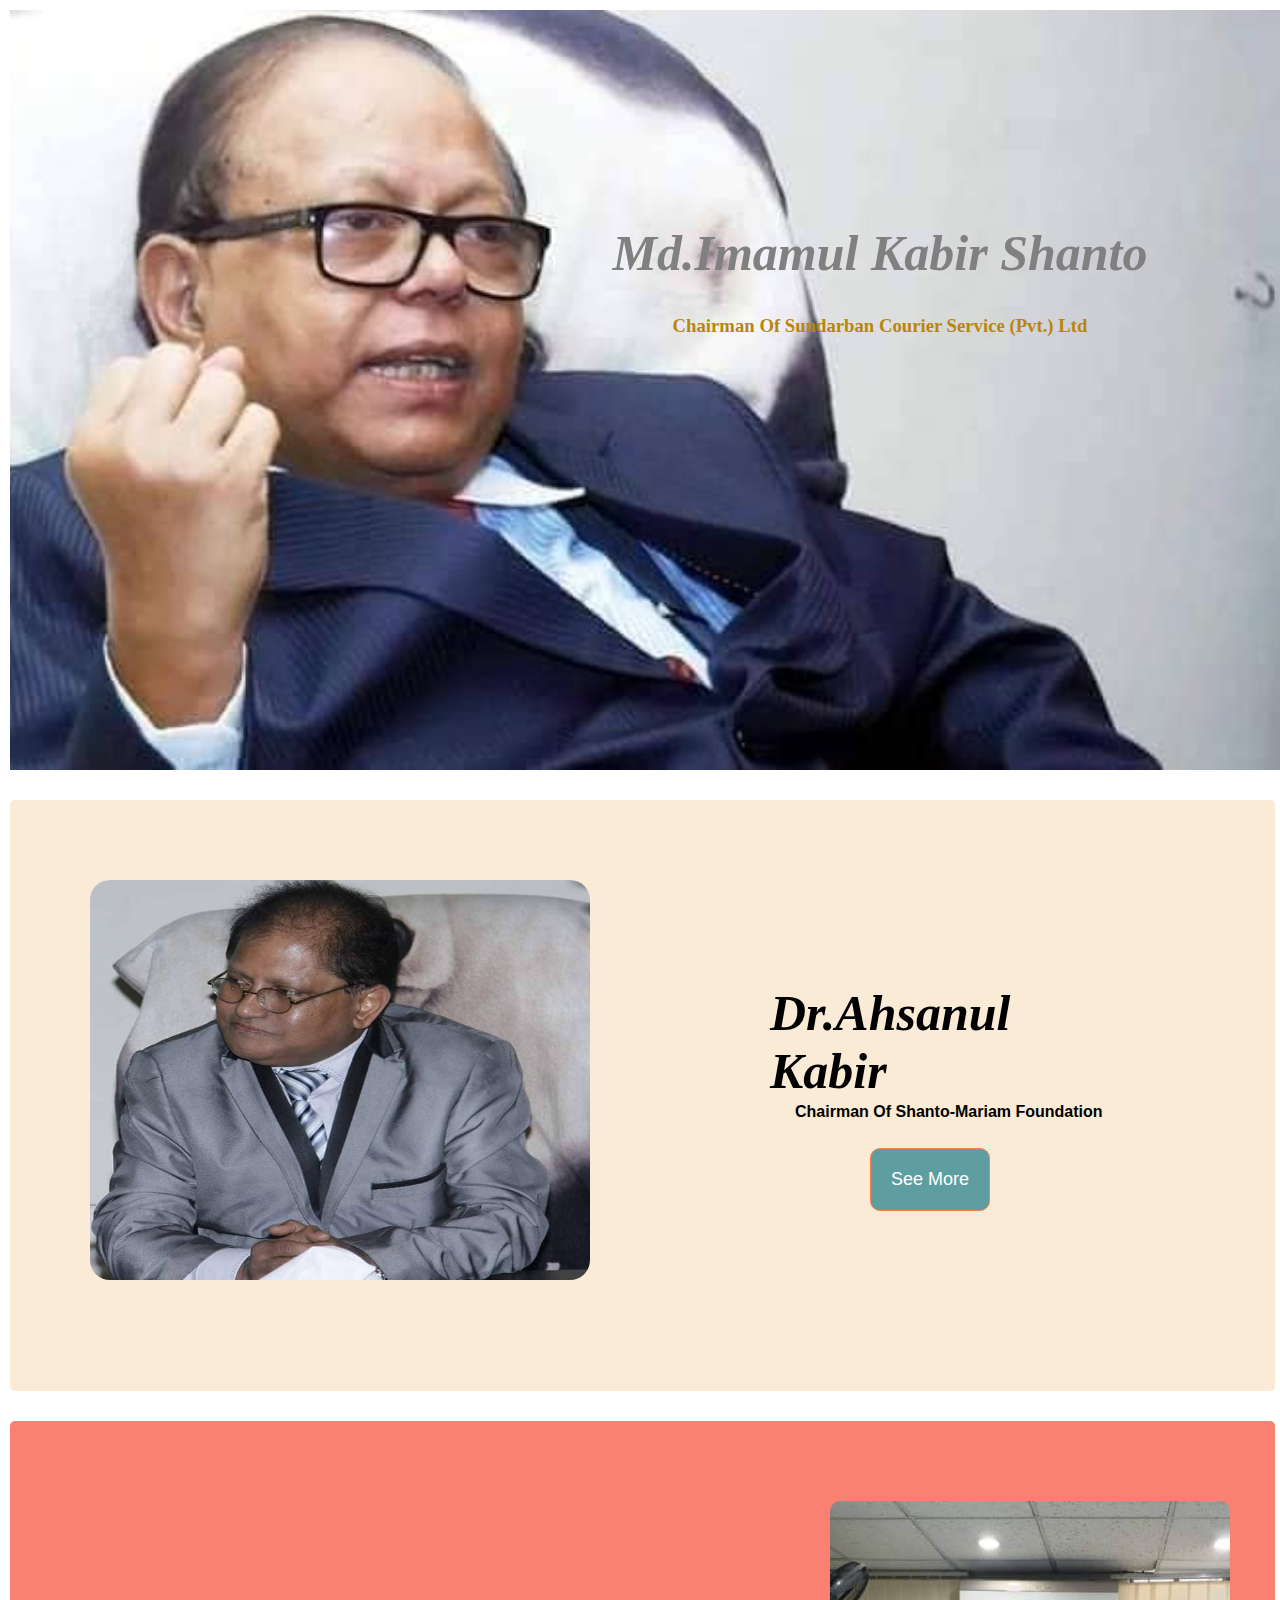
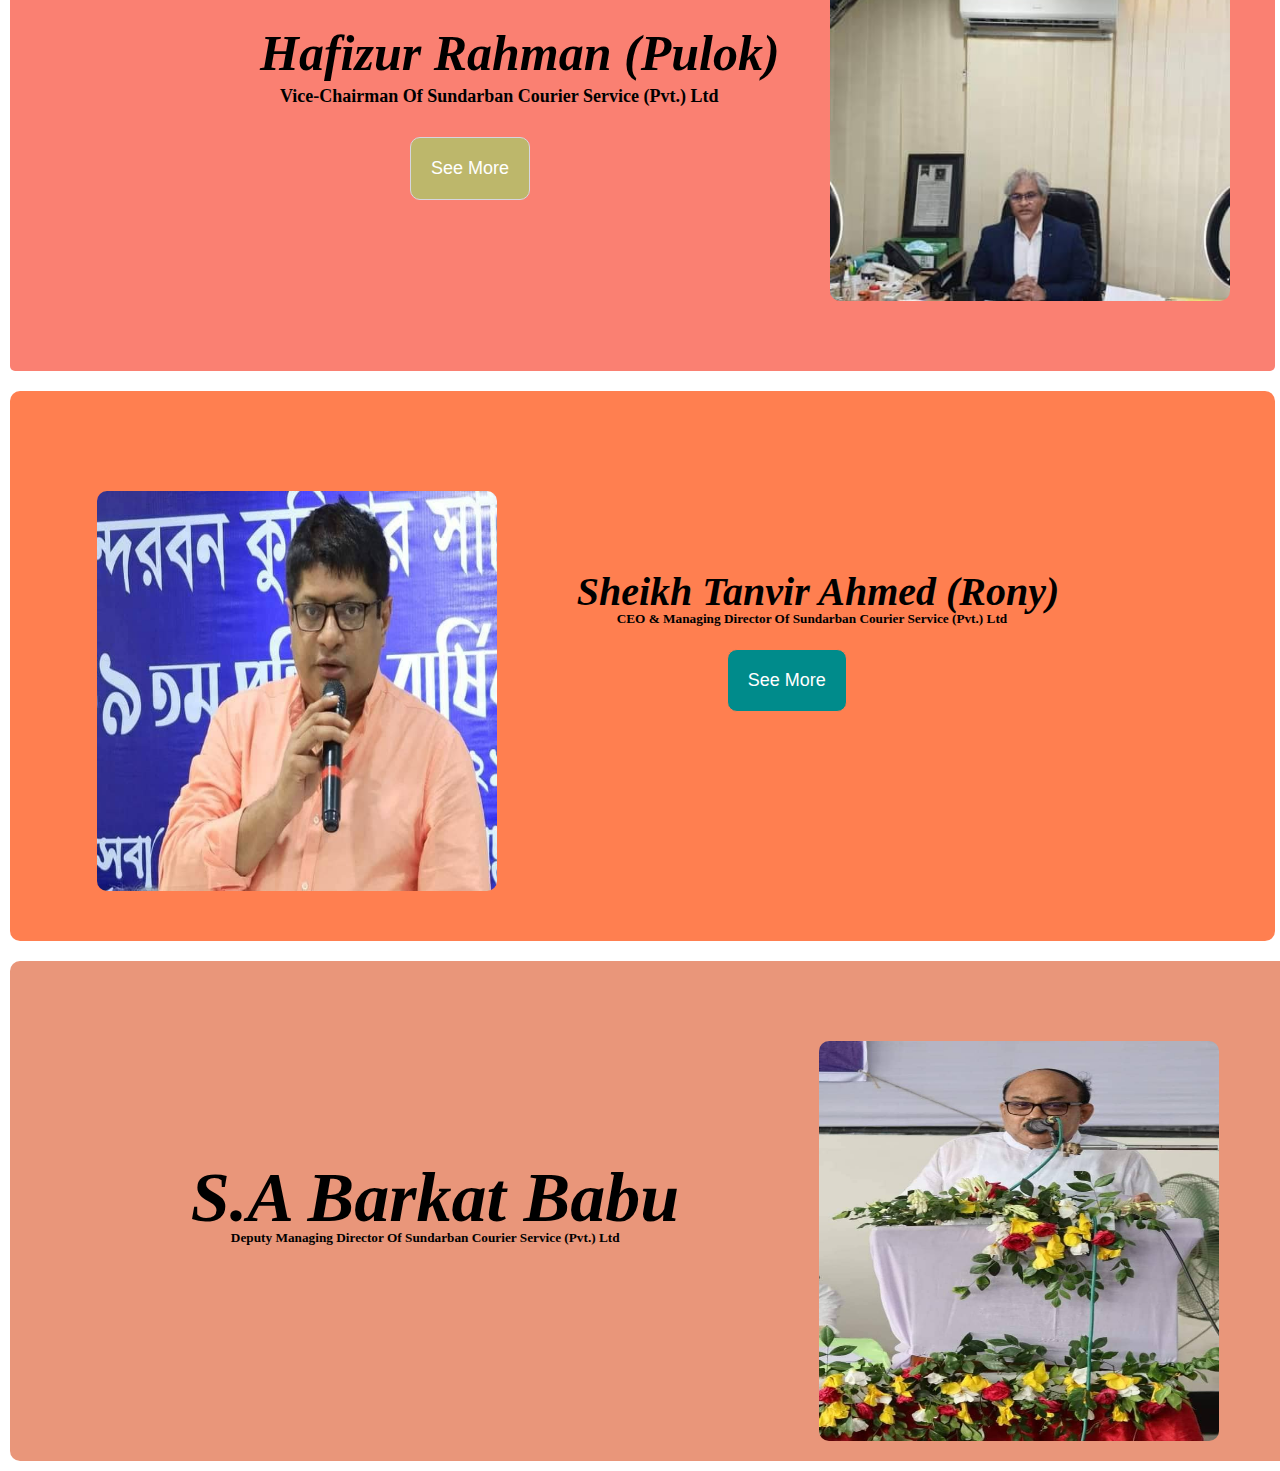
==== index.html @ 3a55e5bc "first commit" ====
<!DOCTYPE html>
<html lang="en">
<head>
    <meta charset="UTF-8">
    <meta http-equiv="X-UA-Compatible" content="IE=edge">
    <meta name="viewport" content="width=device-width, initial-scale=1.0">
    <link rel="shortcut icon" href="./image/logo.png" type="image/x-icon">
    <link rel="stylesheet" href="style.css">
    <title>Sundarban Courier Service</title>
</head>
<body>
    <main>
            <header class="header">
                    <h1>Md.Imamul Kabir Shanto</h1>
                    <h3>Chairman Of Sundarban Courier Service (Pvt.) Ltd</h3>
            </header>

            <section class="chairman">
                <div class="chairman-1">
                    <img src="./image/chairman-2.jpg" alt="">
                </div>
                <div class="chairman-2">
                    <h1>Dr.Ahsanul Kabir</h1>
                    <h5>Chairman Of Shanto-Mariam Foundation</h5>
                    <button>See More</button>
                </div>
            </section>

            <section class="vice-chairman">
            <div class="vice-chairman-1">
                <h1>Hafizur Rahman (Pulok)</h1>
                <h5>Vice-Chairman Of Sundarban Courier Service (Pvt.) Ltd</h5>
                <button>See More</button>
            </div>

            <div class="vice-chairman-2">
                <img src="./image/vice-chairman.jpg" alt="">
            </div>
        
            </section>


            <section class="md">
                <div class="md-sir">
                        <img src="./image/md-sir.jpg" alt="">
                </div>

                <div class="md-sir-1">
                    <h1>Sheikh Tanvir Ahmed (Rony)</h1>
                    <h5>CEO & Managing Director Of Sundarban Courier Service (Pvt.) Ltd</h5>
                    <button>See More</button>
                </div>
            </section>

            <section class="dmd">
                <div class="dmd-1">
                    <h1>S.A Barkat Babu</h1>
                    <h5>Deputy Managing Director Of Sundarban Courier Service (Pvt.) Ltd</h5>
                </div>
                <div class="dmd-2">
                    <img src="./image/dmd.jpg" alt="">
                </div>

            </section>




    </main>
</body>
</html>
---- style.css ----
body{
    margin: 0;
    padding: 0;
    box-sizing: border-box;
}
.header{
    width: 100%;
    height: 700px;
    background-image: url(./image/chairman.jpg);
    background-size: cover;
    background-repeat: no-repeat;
    background-position: center; 
    padding: 30px;
    margin: 10px 0 10px 10px;
}
.header h1 {
    text-align: center;
    position: relative;
    top: 150px;
    left: 200px;
    font-style: italic;
    font-size: 50px;
    color: gray;
}
.header h3{
    text-align: center;
    position: relative;
    top: 150px;
    left: 200px;
    color: darkgoldenrod;
}
.chairman{
    display: flex;
    background-color: antiquewhite;
    border-radius: 5px;
    margin: 30px 5px 0 10px;
}
.chairman-1 img{
    height: 400px;
    width: 500px;
    margin: 50px 0 0 50px;
    border-radius: 50px;
    padding: 30px;
}
.chairman-2{
    margin:150px;
    
}
.chairman-2 h1{
    font-size: 50px;
    font-style: italic;
}
.chairman-2 h5{
    position: relative;
    top: -30px;
    font-size: 16px;
    left: 25px;
    font-family: sans-serif;
}
.chairman-2 button{
    position: relative;
    right: -100px;
    padding: 20px;
    background-color: cadetblue;
    border: 1px solid coral;
    border-radius: 10px;
    top: -30px;
    color: white;
    font-weight: 700px;
    font-size: 18px;
}
.vice-chairman{
    display: flex;
    margin: 30px 5px 0 10px;
    background-color: salmon;
    border-radius: 5px;
    height: 550px;
}
.vice-chairman-1{
    margin: 30px;
    padding: 20px;
} 
.vice-chairman-1 h1{
    padding: 20px;
    font-size: 50px;
    position: relative;
    top: 100px;
    left: 180px;
    font-style: italic;
}
.vice-chairman-1 h5{
    font-size: 18px;
    position: relative;
    top: 50px;
    left: 220px;
}
.vice-chairman-2 img{
    position: relative;
    border-radius:10px;
    height: 400px;
    width: 400px;
    left: 160px;
    top: 80px;
    
}
.vice-chairman-1 button{
    position: relative;
    padding: 20px;
    background-color: darkkhaki;
    border: 1px solid rgb(214, 214, 224);
    border-radius: 10px;
    color: white;
    font-weight: 700px;
    font-size: 18px;
    left: 350px;
    top: 50px;
}
.md{
    display: flex;
    margin: 20px 5px 10px 10px;
    justify-content: center;
    border-radius: 10px;
    height: 550px;
    background: coral;
}
.md-sir{
    margin: 30px 0 0 -209px;
}
.md-sir img{
    height: 400px;
    width: 400px;
    border-radius: 10px;
    position: relative;
    top: 70px;
    
}
.md-sir-1 h1{
    text-align: center;
    font-size: 40px;
    font-style: italic;
    position: relative;
    left: 80px;
    top: 150px;
}
.md-sir-1 h5{
    position: relative;
    top: 120px;
    left: 120px;
}
.md-sir-1 button{
    position: relative;
    padding: 20px;
    background-color: darkcyan;
    border: 1px solid coral;
    border-radius: 10px;
    top: 120px;
    left: 230px;
    color: white;
    font-weight: 700px;
    font-size: 18px;
}
.dmd{
    display: flex;
    justify-content: center;
    margin: 20px 10px 10px 10px;
    background-color: darksalmon;
    border-radius: 10px;
    height: 500px;
    width: 100%;
}
.dmd-1{
    margin: 150px 0 0 50px;
}
.dmd-1 h1{
    font-size: 70px;
    font-style: italic;
}
.dmd-2{
    margin: 20px 20px 10px 60px;
}
.dmd-2 img{
    height: 400px;
    width: 400px;
    position: relative;
    top: 60px;
    left: 80px;
    border-radius: 10px;
}
.dmd-1 h5{
    position: relative;
    top: -55px;
    left: 40px;
}
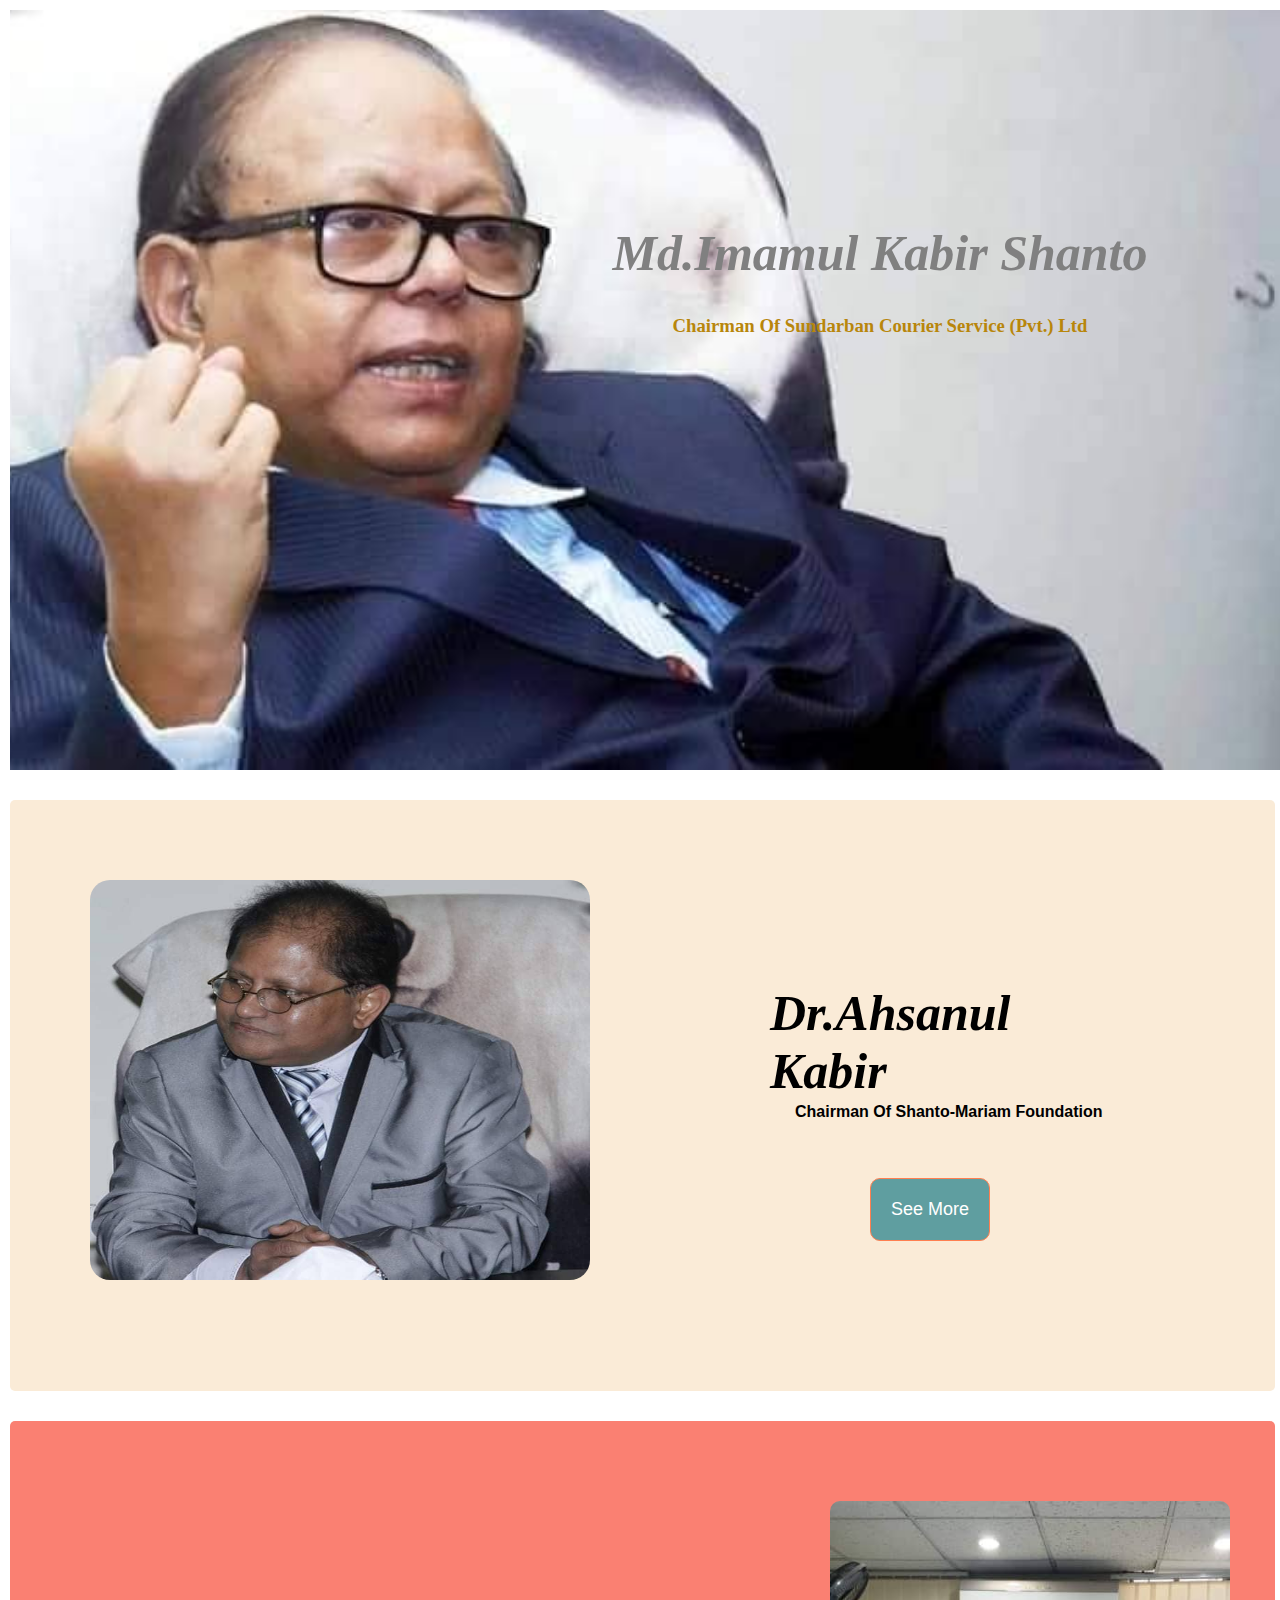
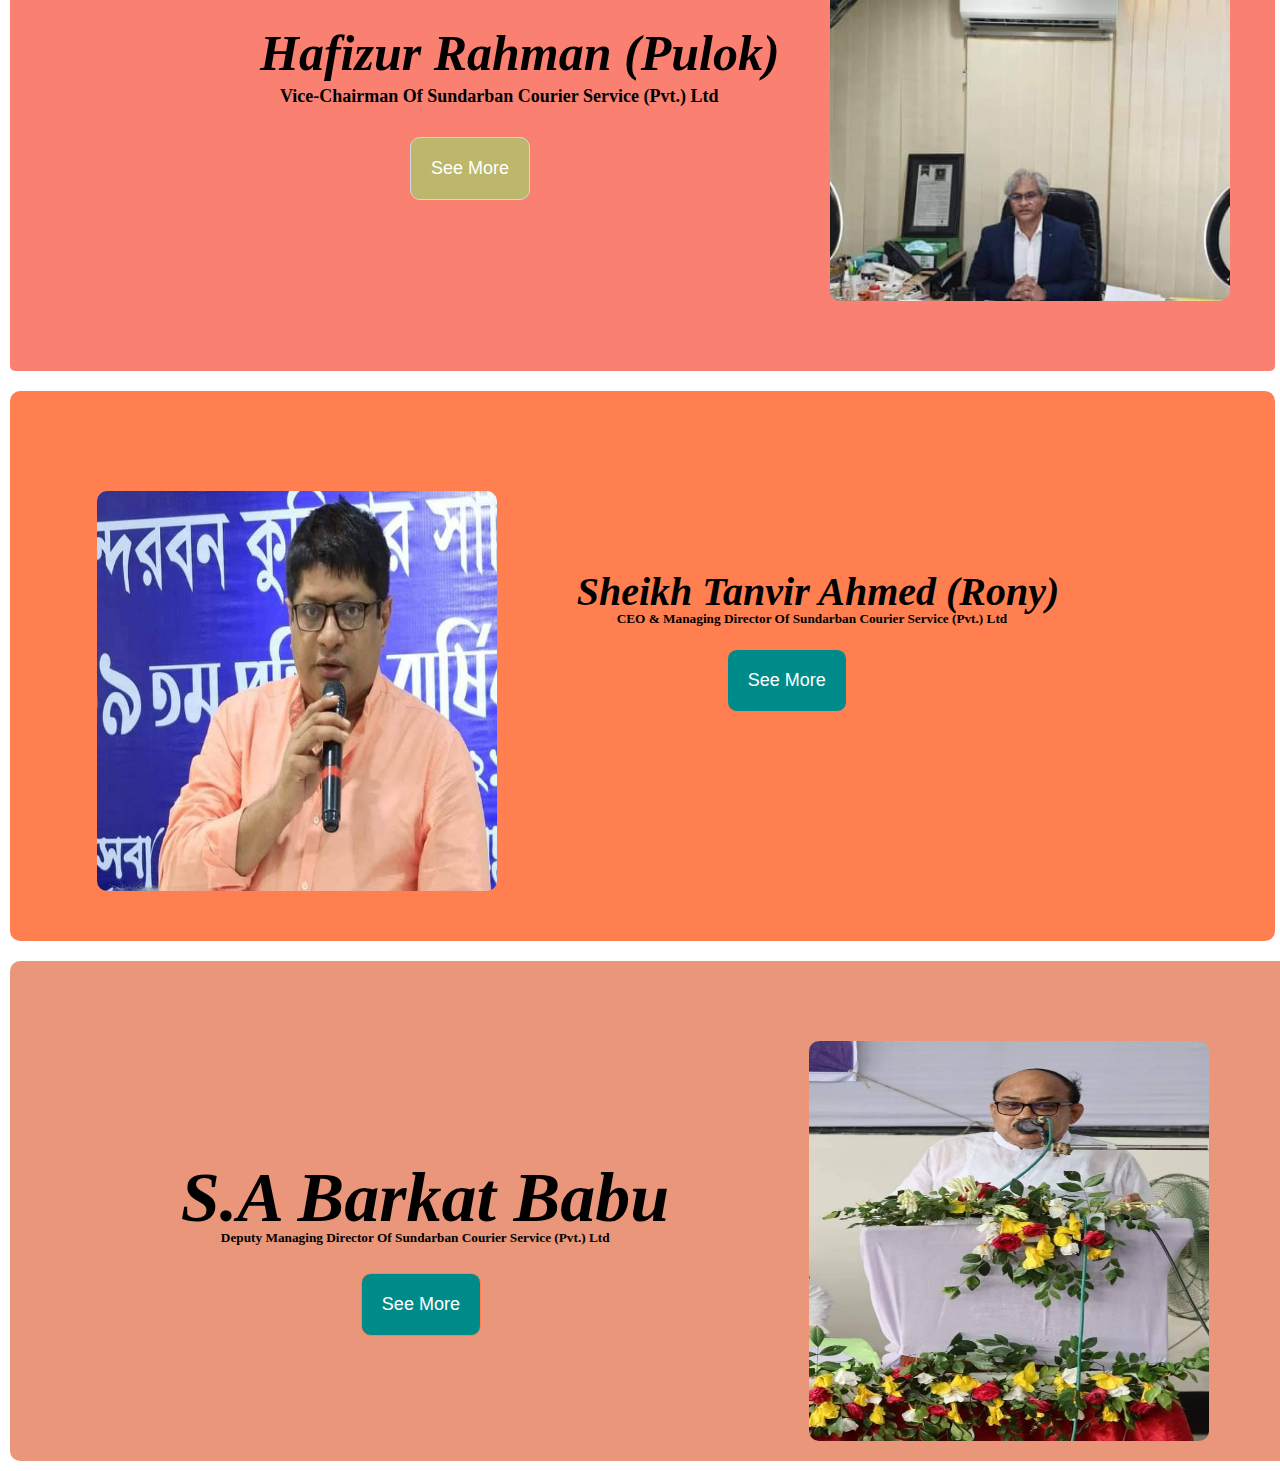
==== commit 3da5d975: "change code" ====
--- a/index.html
+++ b/index.html
@@ -56,16 +56,12 @@
                 <div class="dmd-1">
                     <h1>S.A Barkat Babu</h1>
                     <h5>Deputy Managing Director Of Sundarban Courier Service (Pvt.) Ltd</h5>
+                    <button>See More</button>
                 </div>
                 <div class="dmd-2">
                     <img src="./image/dmd.jpg" alt="">
                 </div>
-
             </section>
-
-
-
-
     </main>
 </body>
 </html>--- a/style.css
+++ b/style.css
@@ -65,7 +65,7 @@
     background-color: cadetblue;
     border: 1px solid coral;
     border-radius: 10px;
-    top: -30px;
+    top: -0px;
     color: white;
     font-weight: 700px;
     font-size: 18px;
@@ -170,7 +170,7 @@
     width: 100%;
 }
 .dmd-1{
-    margin: 150px 0 0 50px;
+    margin: 150px 0 0 30px;
 }
 .dmd-1 h1{
     font-size: 70px;
@@ -192,5 +192,16 @@
     top: -55px;
     left: 40px;
 }
+.dmd-1 button{
+    position: relative;
+    padding: 20px;
+    background-color: darkcyan;
+    border: 1px solid coral;
+    border-radius: 10px;
+    top: -50px;
+    left: 180px;
+    color: white;
+    font-weight: 700px;
+    font-size: 18px;
+}
 
-
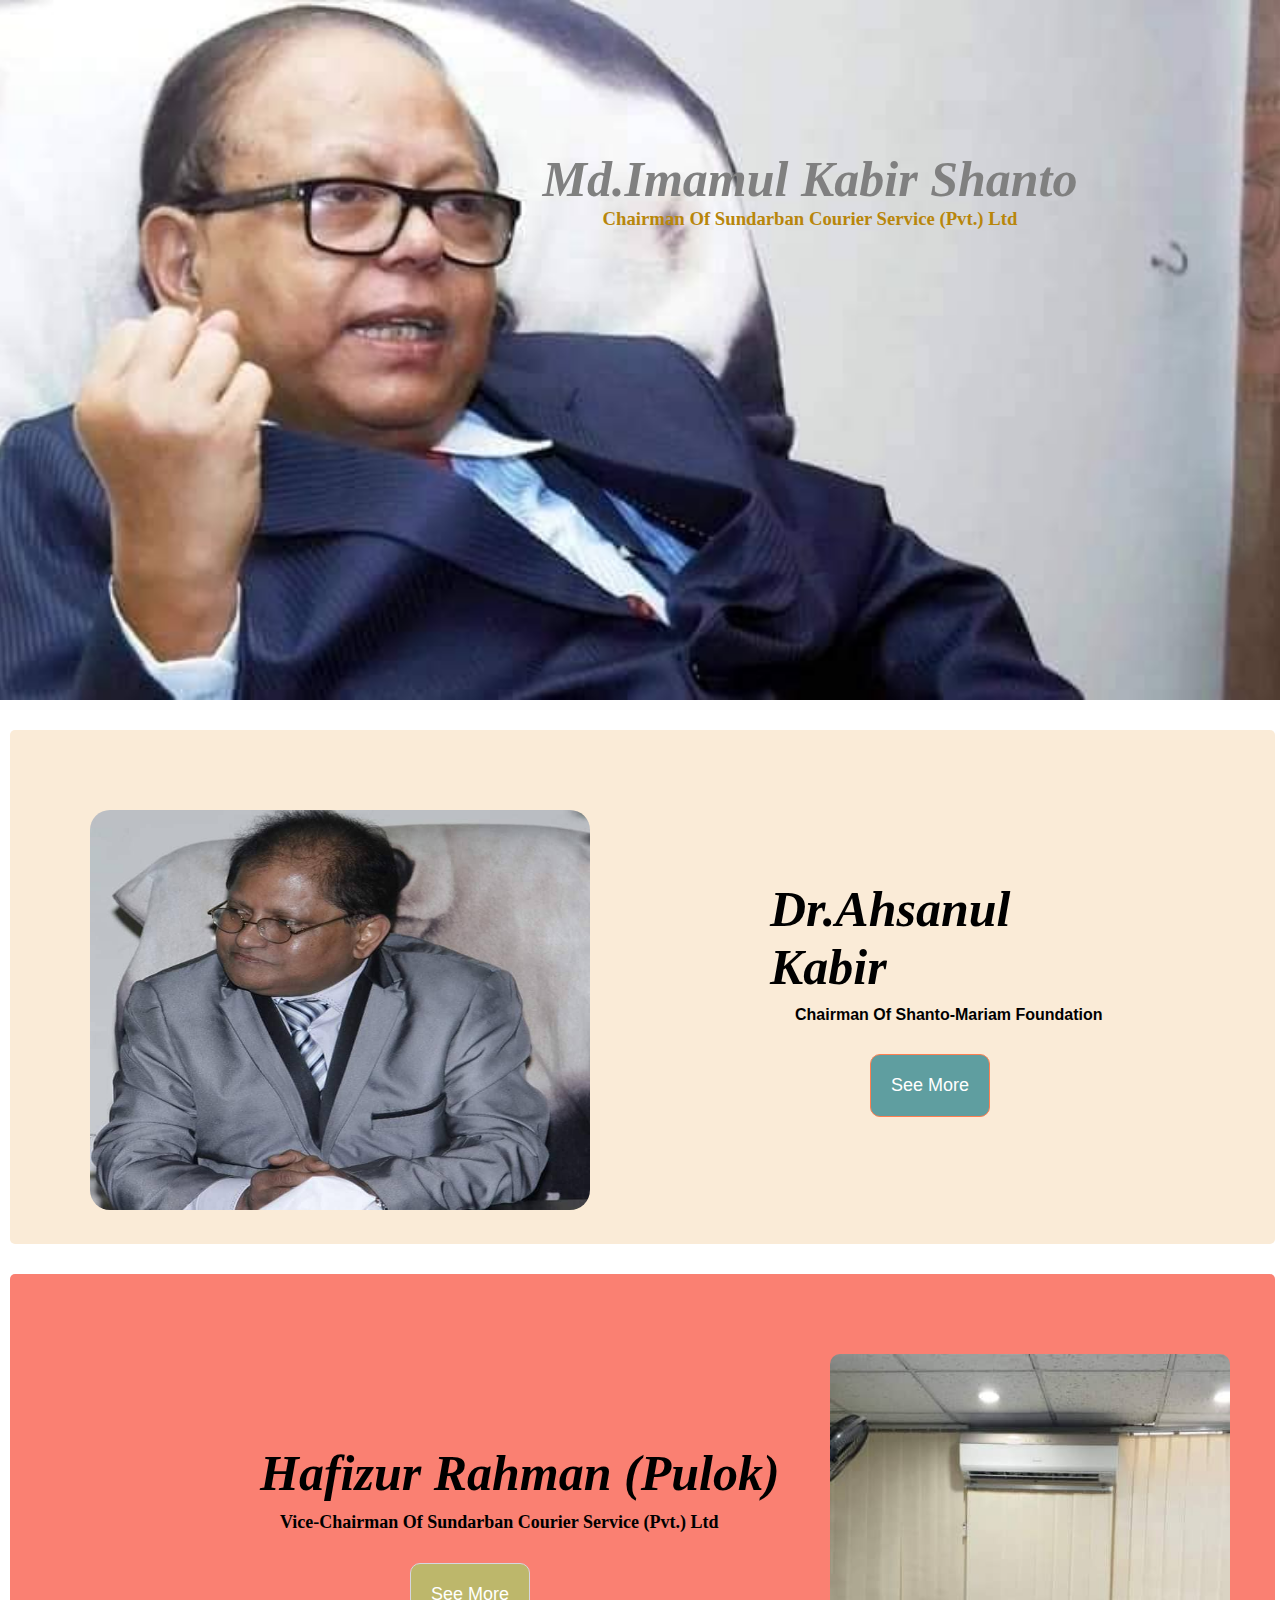
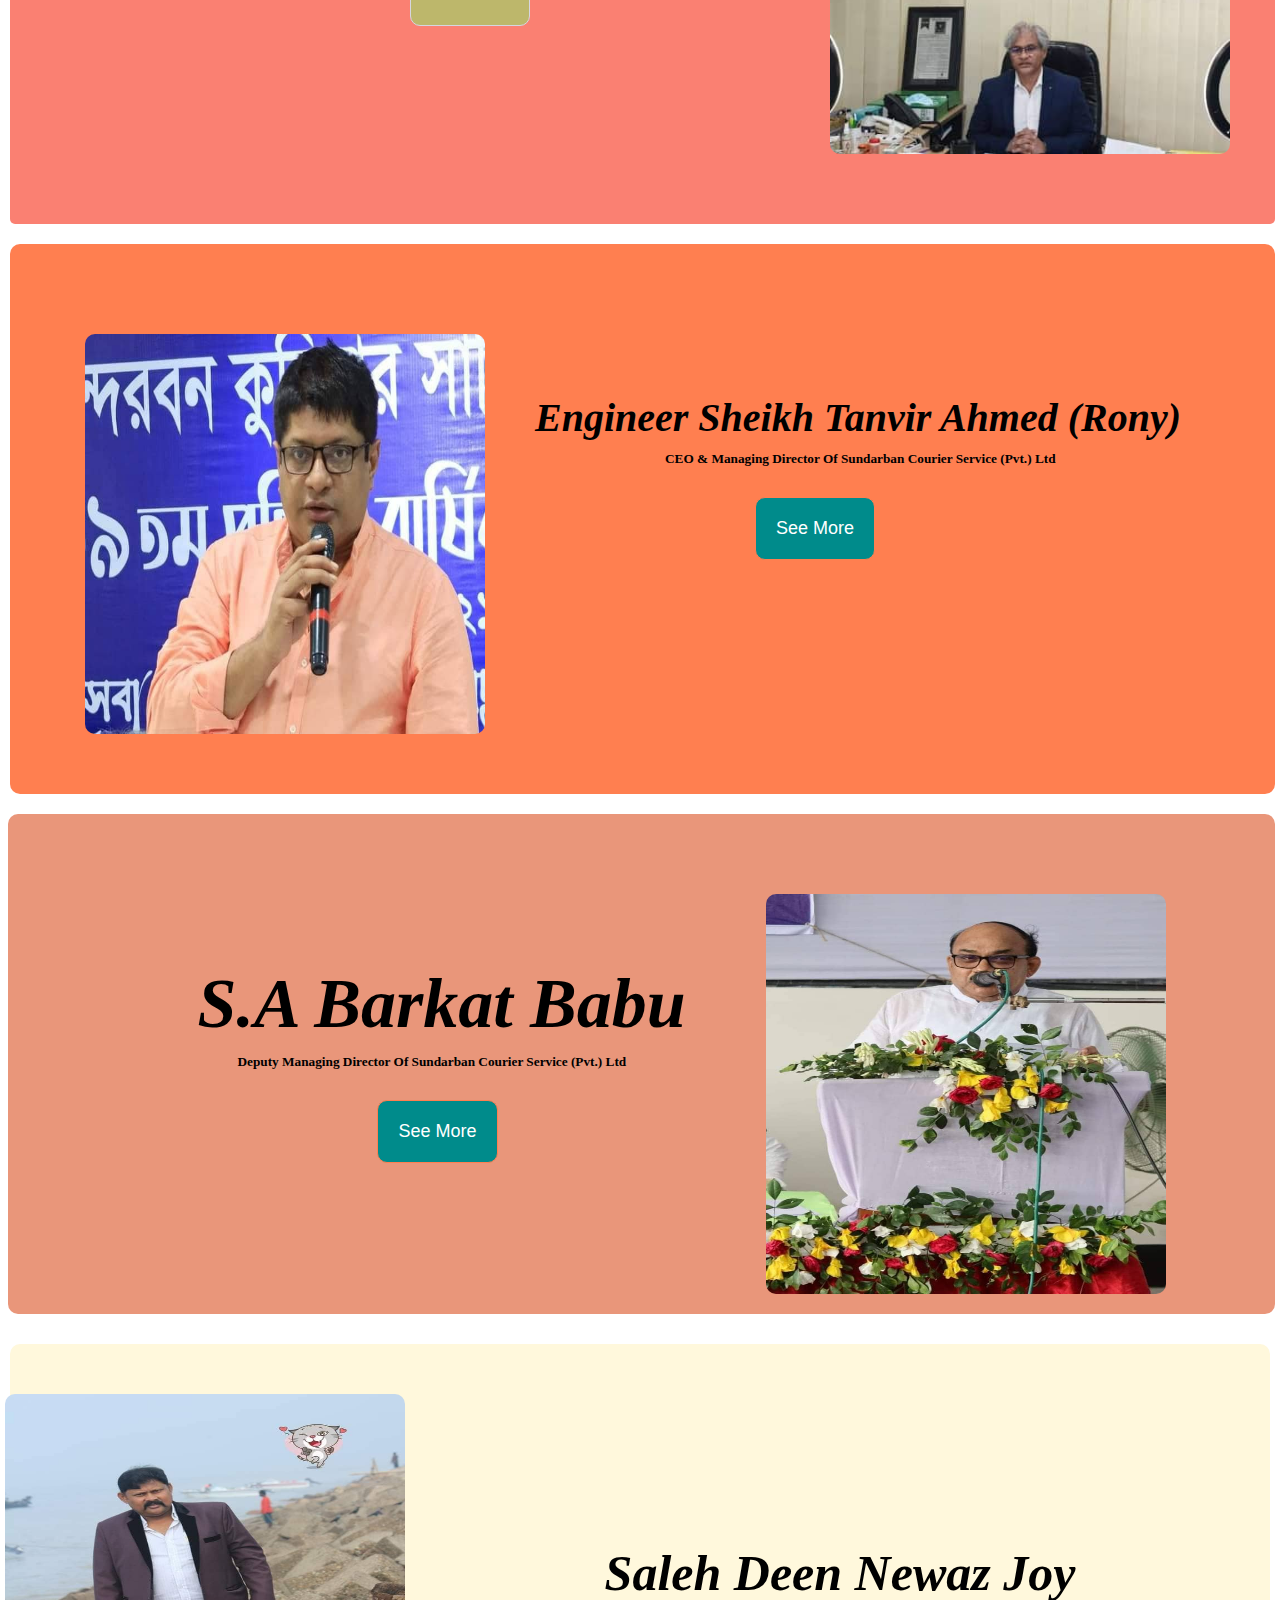
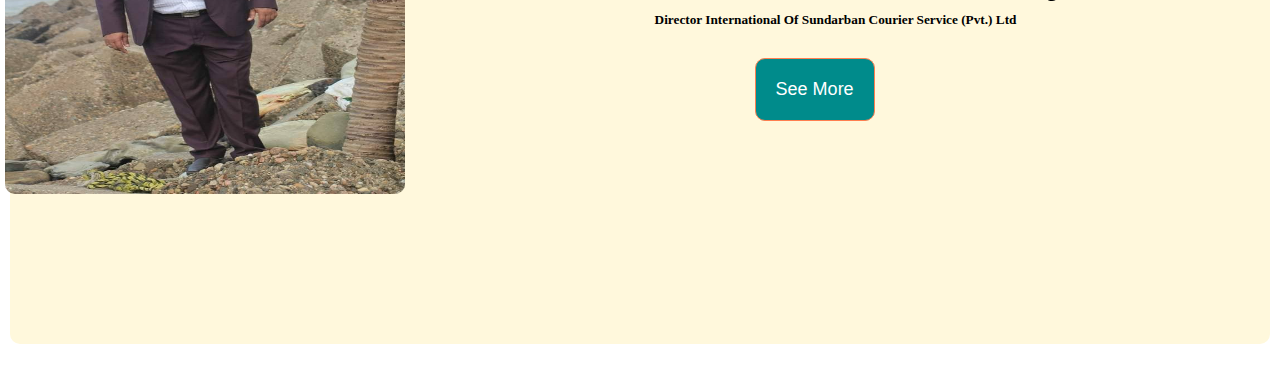
==== commit 326fd141: "change some code" ====
--- a/index.html
+++ b/index.html
@@ -10,10 +10,10 @@
 </head>
 <body>
     <main>
-            <header class="header">
+            <section class="header">
                     <h1>Md.Imamul Kabir Shanto</h1>
                     <h3>Chairman Of Sundarban Courier Service (Pvt.) Ltd</h3>
-            </header>
+            </section>
 
             <section class="chairman">
                 <div class="chairman-1">
@@ -46,7 +46,7 @@
                 </div>
 
                 <div class="md-sir-1">
-                    <h1>Sheikh Tanvir Ahmed (Rony)</h1>
+                    <h1>Engineer Sheikh Tanvir Ahmed (Rony)</h1>
                     <h5>CEO & Managing Director Of Sundarban Courier Service (Pvt.) Ltd</h5>
                     <button>See More</button>
                 </div>
@@ -62,6 +62,17 @@
                     <img src="./image/dmd.jpg" alt="">
                 </div>
             </section>
+            <section class="director-int">
+                <div class="director-int-1">
+                    <img src="/image/director-int.jpg" alt="">
+                </div>
+                <div class="director-int-2">
+                    <h1>Saleh Deen Newaz Joy</h1>
+                    <h5>Director International Of Sundarban Courier Service (Pvt.) Ltd</h5>
+                    <button>See More</button>
+                </div>
+
+            </section>
     </main>
 </body>
 </html>--- a/style.css
+++ b/style.css
@@ -1,33 +1,37 @@
-
-body{
+*{
     margin: 0;
     padding: 0;
+}
+body{
+    
     box-sizing: border-box;
+    overflow-x: hidden;
 }
 .header{
+    position: relative;
+    
     width: 100%;
     height: 700px;
     background-image: url(./image/chairman.jpg);
     background-size: cover;
     background-repeat: no-repeat;
     background-position: center; 
-    padding: 30px;
-    margin: 10px 0 10px 10px;
 }
 .header h1 {
     text-align: center;
     position: relative;
     top: 150px;
-    left: 200px;
-    font-style: italic;
+    font-style: italic;
+    left: 170px;
     font-size: 50px;
     color: gray;
+
 }
 .header h3{
     text-align: center;
     position: relative;
     top: 150px;
-    left: 200px;
+    left: 170px;
     color: darkgoldenrod;
 }
 .chairman{
@@ -53,7 +57,7 @@
 }
 .chairman-2 h5{
     position: relative;
-    top: -30px;
+    top: 10px;
     font-size: 16px;
     left: 25px;
     font-family: sans-serif;
@@ -65,7 +69,7 @@
     background-color: cadetblue;
     border: 1px solid coral;
     border-radius: 10px;
-    top: -0px;
+    top: 40px;
     color: white;
     font-weight: 700px;
     font-size: 18px;
@@ -92,7 +96,7 @@
 .vice-chairman-1 h5{
     font-size: 18px;
     position: relative;
-    top: 50px;
+    top: 90px;
     left: 220px;
 }
 .vice-chairman-2 img{
@@ -114,7 +118,7 @@
     font-weight: 700px;
     font-size: 18px;
     left: 350px;
-    top: 50px;
+    top: 120px;
 }
 .md{
     display: flex;
@@ -132,7 +136,8 @@
     width: 400px;
     border-radius: 10px;
     position: relative;
-    top: 70px;
+    top: 60px;
+    left: 70px;
     
 }
 .md-sir-1 h1{
@@ -140,13 +145,13 @@
     font-size: 40px;
     font-style: italic;
     position: relative;
-    left: 80px;
+    left: 120px;
     top: 150px;
 }
 .md-sir-1 h5{
     position: relative;
-    top: 120px;
-    left: 120px;
+    top: 160px;
+    left: 250px;
 }
 .md-sir-1 button{
     position: relative;
@@ -154,8 +159,8 @@
     background-color: darkcyan;
     border: 1px solid coral;
     border-radius: 10px;
-    top: 120px;
-    left: 230px;
+    top: 190px;
+    left: 340px;
     color: white;
     font-weight: 700px;
     font-size: 18px;
@@ -163,21 +168,21 @@
 .dmd{
     display: flex;
     justify-content: center;
-    margin: 20px 10px 10px 10px;
+    margin: 20px 10px 30px 8px;
     background-color: darksalmon;
     border-radius: 10px;
     height: 500px;
-    width: 100%;
+    width: 99%;
 }
 .dmd-1{
-    margin: 150px 0 0 30px;
+    margin: 150px 0 0 10px;
 }
 .dmd-1 h1{
     font-size: 70px;
     font-style: italic;
 }
 .dmd-2{
-    margin: 20px 20px 10px 60px;
+    margin: 20px 10px 10px 0px;
 }
 .dmd-2 img{
     height: 400px;
@@ -189,7 +194,7 @@
 }
 .dmd-1 h5{
     position: relative;
-    top: -55px;
+    top: 10px;
     left: 40px;
 }
 .dmd-1 button{
@@ -198,10 +203,51 @@
     background-color: darkcyan;
     border: 1px solid coral;
     border-radius: 10px;
-    top: -50px;
+    top: 40px;
     left: 180px;
     color: white;
     font-weight: 700px;
     font-size: 18px;
 }
+.director-int{
+    display: flex;
+    height: 600px;
+    justify-content: center;
+    justify-items: center;
+    background-color: cornsilk;
+    margin: 30px 10px 30px 10px;
+    border-radius: 10px;
+}
+.director-int-1 img{
+    height: 400px;
+    width: 400px;
+    padding-bottom: 20px 0 0 30px;
+    position: relative;
+    left: -200px;
+    top: 50px;
+    border-radius: 10px;
+}
+.director-int-2 h1{
+    position: relative;
+    top: 200px;
+    font-size: 50px;
+    font-style: italic;
+}
+.director-int-2 h5{
+    position: relative;
+    top: 210px;
+    left: 50px;
+}
+.director-int-2 button{
+    position: relative;
+    top: 240px;
+    left: 150px;
+    background-color: darkcyan;
+    border: 1px solid coral;
+    border-radius: 10px;
+    padding: 20px;
+    color: white;
+    font-weight: 700px;
+    font-size: 18px;
+}
 
